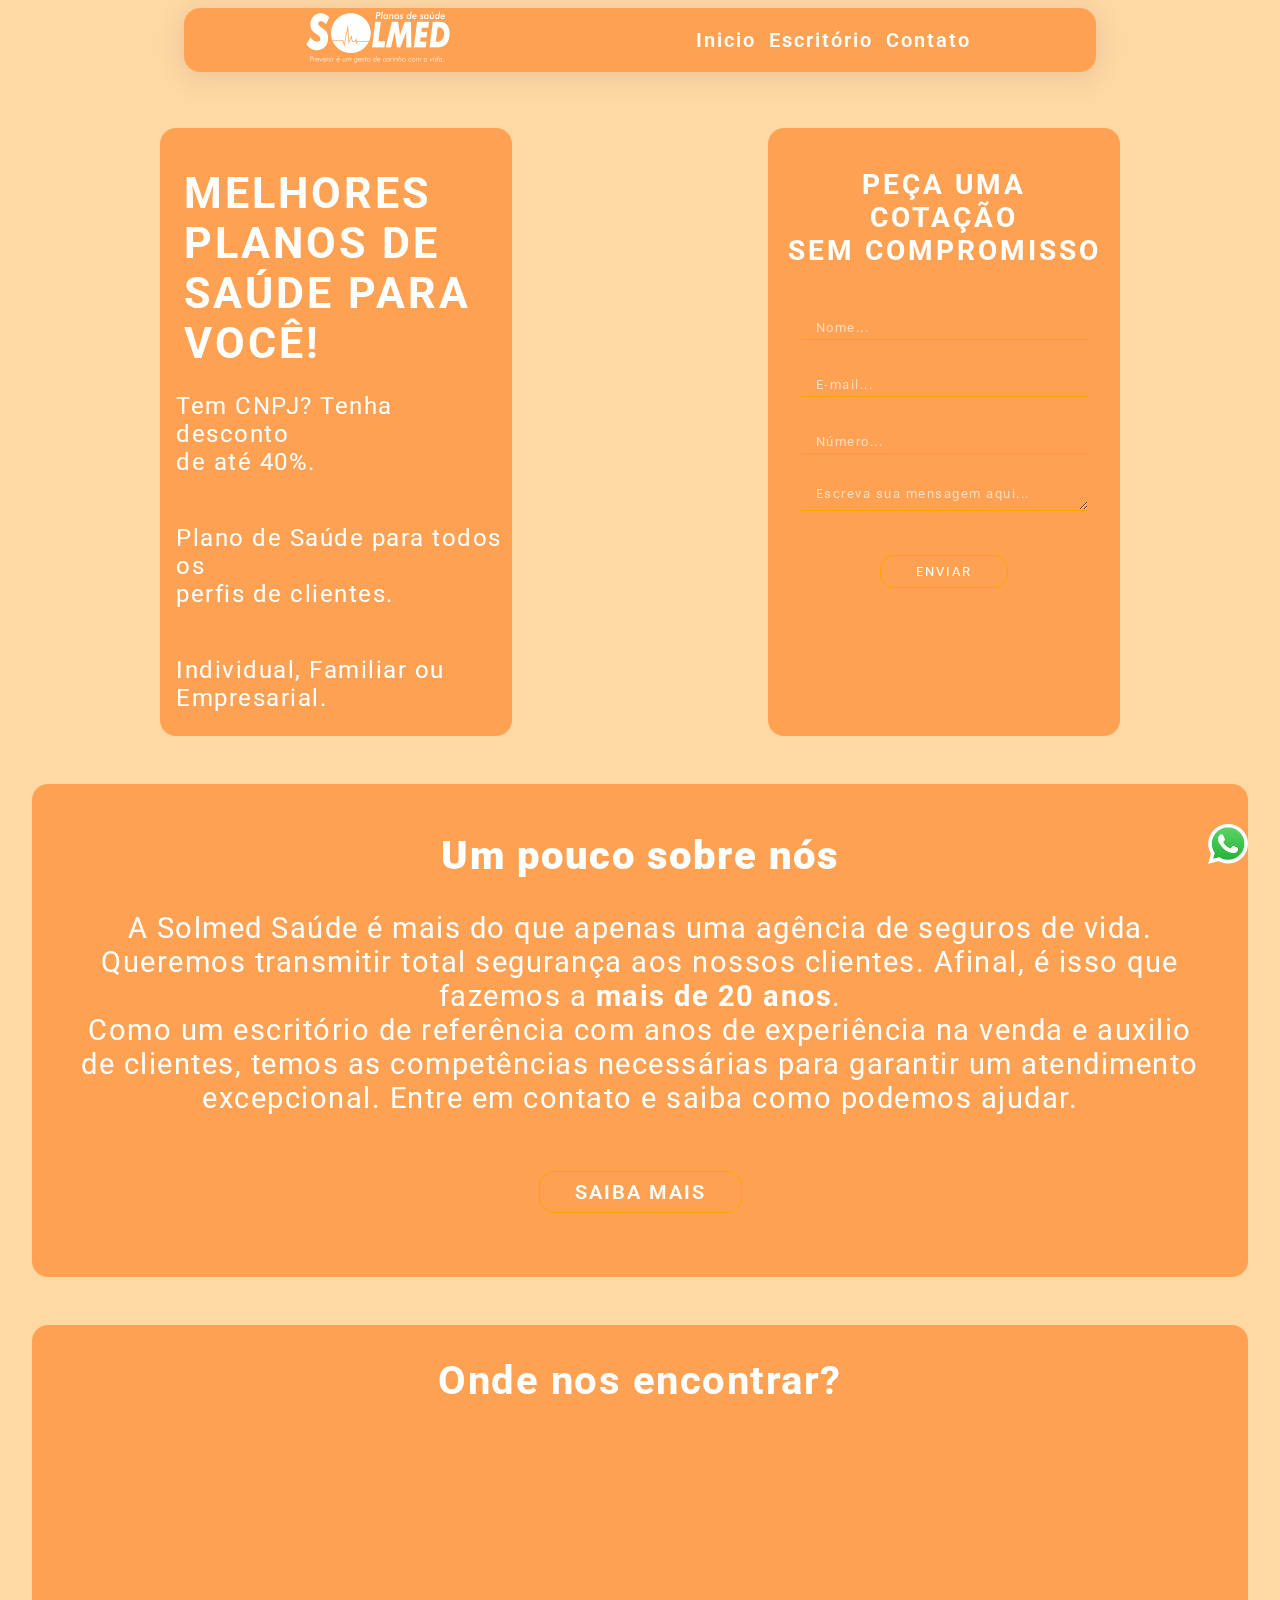
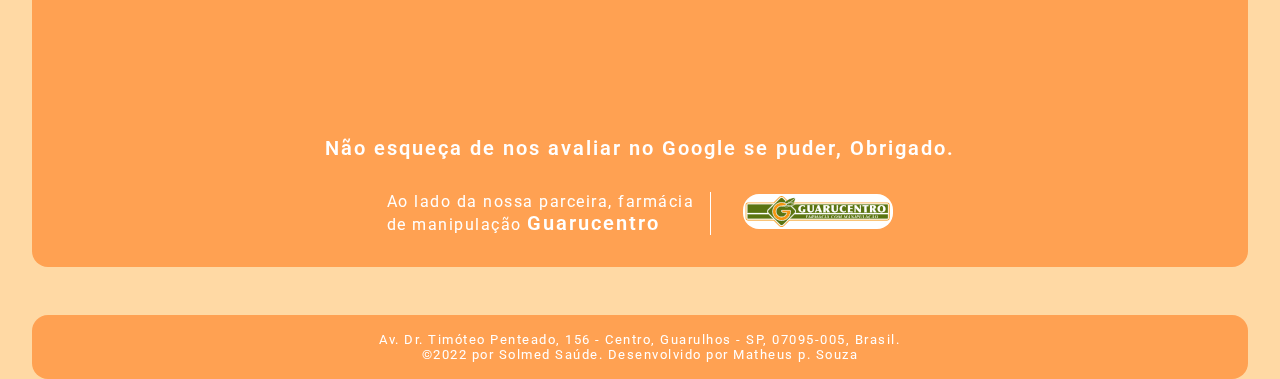
==== index/index.html @ 703ff1a8 "1.5" ====
<!DOCTYPE html>
<html lang="pt-br" dir="ltr">
<head>
    <meta charset="utf-8">
    <meta http-equiv="X-UA-Compatible" content="IE=edge" />
    <meta name="viewport" content="width=device-width, initial-scale=1" />
    <meta name="keywords" content="Saude, planos, Amil, Unimed, medtour, HBC, bom clima, hospital, convenio, medico">
    <meta name="description" content="venda de planos de saude">
    <meta name="author" content="Matheus P. Souza ">
    <link rel="stylesheet" href="estilo/geral.css" />
    <link rel="stylesheet" href="estilo/iconewhats.css" />
    <link rel="stylesheet" href="estilo/header.css" />
    <link rel="stylesheet" href="estilo/sessao2.css" />
    <link rel="stylesheet" href="estilo/sessao3.css" />
    <link rel="stylesheet" href="estilo/sessao4.css" />
    <link rel="stylesheet" href="estilo/footer.css" />
    <link rel="stylesheet" href="estilo/iconewhats.css" />
    <link rel="stylesheet" href="estilo/responsivo.css" />
    <link rel="icon" href="img/icone.ico" />
    <title>Planos saúde | Guarulhos | Solmed</title>
</head>
  <body>
    <header id="inicio">
        <section class="logomenu">
            <a href="#inicio"><img src="img/logo150.png" alt="logo solmed" /></a>
            <ul class="menu1">
                <li><a href="#inicio">Inicio</a></li>
                <li><a href="#ondenosencontrar">Escritório</a></li>
                <li><a href="https://api.whatsapp.com/send?phone=5511965307412&text=Ol%C3%A1%2C%20vim%20pelo%20site%20de%20vcs!.%20Quero%20saber%20mais%20sobre%20os%20planos." target="_blank" >Contato</a></li>
            </ul>
        </section>
    </header>
  
    <section class="sessao2">

        <ul class="esquerdo">
            <li><h1 class="planos">MELHORES PLANOS DE SAÚDE PARA VOCÊ!</h1>
            <li><p>Tem CNPJ? Tenha desconto <br />de até 40%. </p>
            <li><p>Plano de Saúde para todos os<br /> perfis de clientes.</p>
            <li><p>Individual, Familiar ou <br />Empresarial.</p>
        </ul>

        <div id="inicio" class="direito">
            <div class="contato">
                <form class="formulario">
                    <h1>Peça Uma Cotação<br>Sem Compromisso</h1>
                    <div class="caixa_entrada">
                        <input class="nome" type="text" name="name" required placeholder="Nome..." />
                    </div>

                    <div class="caixa_entrada">
                        <input class="email" type="email" name="email" required placeholder="E-mail..." />
                    </div>

                    <div class="caixa_entrada">
                        <input class="numero" type="tel" name="numero" required placeholder="Número..." />
                    </div>

                    <div class="caixa_entrada">
                        <textarea name="areatexto" id="#" cols="15" rows="1" placeholder="Escreva sua mensagem aqui..." ></textarea>
                    </div>

                    <button class="botao">Enviar</button>

                </form>
            </div>
        </div>

    </section>
    
    <section class="sessao3">
        <h1><strong>Um pouco sobre nós</strong></h1>
        <p>
            A Solmed Saúde é mais do que apenas uma agência de seguros de vida. Queremos transmitir total segurança aos nossos clientes. Afinal, é isso que fazemos a <strong>mais de 20 anos</strong>.
            <br>
            Como um escritório de referência com anos de experiência na venda e auxilio de clientes, temos as competências necessárias para garantir um atendimento excepcional. Entre em contato e saiba como podemos ajudar.
        </p>
        <a class="botao" href="https://www.instagram.com/_solmed_/" target="_blank">Saiba Mais</a>
    </section>
  
    <section class="sessao4">
        <h1 id="ondenosencontrar">Onde nos encontrar?</h1>
        <iframe src="https://www.google.com/maps/embed?pb=!1m18!1m12!1m3!1d228.74689403620033!2d-46.53321244256647!3d-23.46225699687553!2m3!1f0!2f0!3f0!3m2!1i1024!2i768!4f13.1!3m3!1m2!1s0x94cef543b46bc611%3A0x95d36ed1b46cef16!2sSOLMED%20PLANOS%20DE%20SA%C3%9ADE.!5e0!3m2!1spt-BR!2sbr!4v1658851779717!5m2!1spt-BR!2sbr" width="800" height="300" style="border:0;" allowfullscreen="" loading="lazy" referrerpolicy="no-referrer-when-downgrade"></iframe>
        <p><a href="https://www.google.com/search?q=solmed&sxsrf=ALiCzsaGj1SCkMdpQnKR7xbOOu1gixjV5A%3A1658860859029&source=hp&ei=OjXgYquuPLjO1sQPi_masAQ&iflsig=AJiK0e8AAAAAYuBDS9rd2Fd-1AD8u_5qJ4hfHVvVFKcm&oq=s&gs_lcp=[base64]&sclient=gws-wiz" target="_blank">Não esqueça de nos avaliar no Google se puder, Obrigado.</a></p>
        <div class="agradecimentos">
        <p>Ao lado da nossa parceira, farmácia<br>de manipulação <a href="http://guarucentro.com.br/"  target="_blank">Guarucentro</a></p>
        <a href="http://guarucentro.com.br/" target="_blank"><img src="img/logoguarucentro150.png" alt="Logo Farmacia de manipulação Guarucentro" /></a>
        </div>
    </section>

    <div class="icowhats">
        <img src="img/logowhats40.png" alt="Logo Whatsapp" />
    </div>

    <footer>
        <p>Av. Dr. Timóteo Penteado, 156 - Centro, Guarulhos - SP, 07095-005, Brasil.<br>©2022 por Solmed Saúde. Desenvolvido por Matheus p. Souza</p>
    </footer>

  </body>
</html>
---- index/estilo/geral.css ----
/* geral */
@import url('https://fonts.googleapis.com/css2?family=Roboto&display=swap');

* {
	padding: 0px;
	margin: 0px;
	list-style: none;
	text-decoration: none;
	font-family: 'Roboto', sans-serif;
	letter-spacing: 1.5px;
	color: #ffffff;
}

body {
	position: relative;
	display: flex;
	flex-direction: column;
	align-items: center;
	background-color: #ffe0b4;
	height: 100%;
	width: 100%;
	background: #ffd9a4;
	background-size: 100vw;
}

::-webkit-scrollbar {
	width: 9px;
}
::-webkit-scrollbar-track {
	background: #ffffff;
	border-radius: 5px;
}
::-webkit-scrollbar-thumb {
	background: #ff6a0078;
	border-radius: 5px;
}
::-webkit-scrollbar-thumb:hover {
	background: orange;
}

input:-webkit-autofill {
	-webkit-box-shadow: 0 0 0 30px rgb(255, 255, 255, 0);
	-webkit-text-fill-color: rgb(0, 0, 0);
}
---- index/estilo/iconewhats.css ----
.icowhats {
    position: fixed;
    right: 2rem;
    bottom: 2rem;
    z-index: 10;
    cursor: pointer;
}
---- index/estilo/header.css ----
/* cabeçalho */
header {
    display: flex;
    height: 5rem;
    width: 95vw;
    align-items: center;
}
.logomenu {
    width: 75%;
    height: 4rem;
    min-width: 20rem;
    display: flex;
    justify-content: space-around;
    align-items: center;
    margin-left: auto;
    margin-right: auto;
    /* From https://css.glass */
    background: rgb(255, 106, 0, 0.5);
    border-radius: 16px;
    box-shadow: 0 4px 30px rgba(0, 0, 0, 0.1);
    backdrop-filter: blur(10px);
    -webkit-backdrop-filter: blur(10px);
}
.menu1 {
    display: inline-flex;
    width: 18rem;
    align-items: center;
    justify-content: space-around;
}
a {
    font-size: 20px;
    font-weight: 600;
    letter-spacing: 2px;
}
---- index/estilo/sessao2.css ----
/*Grade*/
.sessao2 {
    padding-top: 3rem;
    display: flex;
    justify-content: space-around;
    height: auto;
    width: 95vw;
    flex-wrap: wrap;
}
/*Quadros*/
.esquerdo, .direito {
    height: auto;
    width: 45%;
    max-width: 22rem;
    /* From https://css.glass */
    background: rgb(255, 106, 0, 0.5);
    border-radius: 16px;
    backdrop-filter: blur(10px);
    -webkit-backdrop-filter: blur(10px);
    box-sizing: border-box;
}
/*Esquerdo*/
.esquerdo h1 {
    font-size: 43px ;
    padding: 2.5rem 0 0 1.5rem;
    letter-spacing: 3px;
}
.esquerdo p {
    padding: 1.5rem 0 1.5rem 1rem;
    color: #ffffff;
    font-size: 24px;
}

/*Direito*/
.contato {
    display: flex;
    text-align: center;
}
.formulario {
    max-width: 20rem;
    margin: auto;
}
.formulario h1 {
    font-size: 28px;
    color: #ffffff;
    padding: 2.5rem 0 1rem 0;
    text-transform: uppercase;
    letter-spacing: 3px;
}
/*Entradas*/
.caixa_entrada {
    position: relative;
}
.nome, .email, textarea, .numero {
    color: #000000;
    width: 17rem;
    height: 1.5rem;
    background: transparent;
    border: none;
    border-bottom: 1px solid orange;
    margin-top: 2rem;
    padding-left: 15px;
}
input:focus, textarea {
    outline: 0;
}
::placeholder {
    color: #ffffff9c;
}

/*Confirma��o*/
.botao {
    text-transform: uppercase;
    letter-spacing: 2px;
    margin: 2.5rem 0 2rem 0;
    padding: 8px 35px;
    border: 1px solid orange;
    border-radius: 15px;
    background-color: rgb(255, 255, 255, 0);
    color: #ffffff;
    transition: 0.3s;
}
.botao:hover {
    background: rgb(255, 106, 50);
    cursor: pointer;
}
---- index/estilo/sessao3.css ----
.sessao3 {
    display: flex;
    flex-direction: column;
    align-items: center;
    padding: 2rem;
    margin-top: 3rem;
    height: auto;
    width: 95vw;
    background: rgb(255, 106, 0, 0.5);
    border-radius: 16px;
    backdrop-filter: blur(10px);
    -webkit-backdrop-filter: blur(10px);
    box-sizing: border-box;
}
.sessao3 h1, .sessao3 p {
    text-align: center;
    font-size: 22pt;
    margin:1rem;
}
.sessao3 h1 {
    font-size: 30pt;
}
---- index/estilo/sessao4.css ----
.espaco {
    height: 30rem;
    width: 3rem;
    background: #808080;
}
.sessao4 {
    display: flex;
    flex-direction: column;
    align-items: center;
    height: auto;
    width: 95vw;
    background: rgb(255, 106, 0, 0.5);
    border-radius: 16px;
    backdrop-filter: blur(10px);
    -webkit-backdrop-filter: blur(10px);
    box-sizing: border-box;
    margin-top: 3rem;
    padding: 2rem 0 2rem 0;
}
.sessao4 h1 {
    font-size: 30pt;
    text-align: center;
}
iframe {
    margin: 1rem 0 1rem 0;
    width: 90%;
    min-width: 20rem;
}
---- index/estilo/footer.css ----
footer {
    display: flex;
    align-items: center;
    justify-content: center;
    height: 3rem;
    width: 95vw;
    background: rgb(255, 106, 0, 0.5);
    border-radius: 16px;
    backdrop-filter: blur(10px);
    -webkit-backdrop-filter: blur(10px);
    box-sizing: border-box;
    margin-top: 3rem;
    padding: 2rem 0 2rem 0;
}
.agradecimentos {
    display: flex;
    align-items: center;
    justify-content: center;
    margin-top: 2rem;
}
.agradecimentos p {
    padding-right: 1rem;
    border-right: 1px solid #ffffff;
}
.agradecimentos img {
    border-radius: 16px;
    margin-left: 2rem;
}
footer p {
    font-size: 10pt;
    width: 90%;
    text-align: center;
}
---- index/estilo/iconewhats.css ----
.icowhats {
    position: fixed;
    right: 2rem;
    bottom: 2rem;
    z-index: 10;
    cursor: pointer;
}
---- index/estilo/responsivo.css ----
/*Responsivo m�dio*/
@media (max-width: 900px) {
    .direito, .esquerdo {
        width: 23rem;
    }
    .esquerdo {
        display: none;
    }
    .sessao4 p, .sessao4 a {
        font-size: 10pt;
    }
    header a {
        font-size: 12pt;
    }
    .sessao3 p {
        font-size: 15pt;
    }
    .sessao3 h1 {
        font-size: 25pt;
    }
    .botao {
        font-size: 8pt;
    }
}
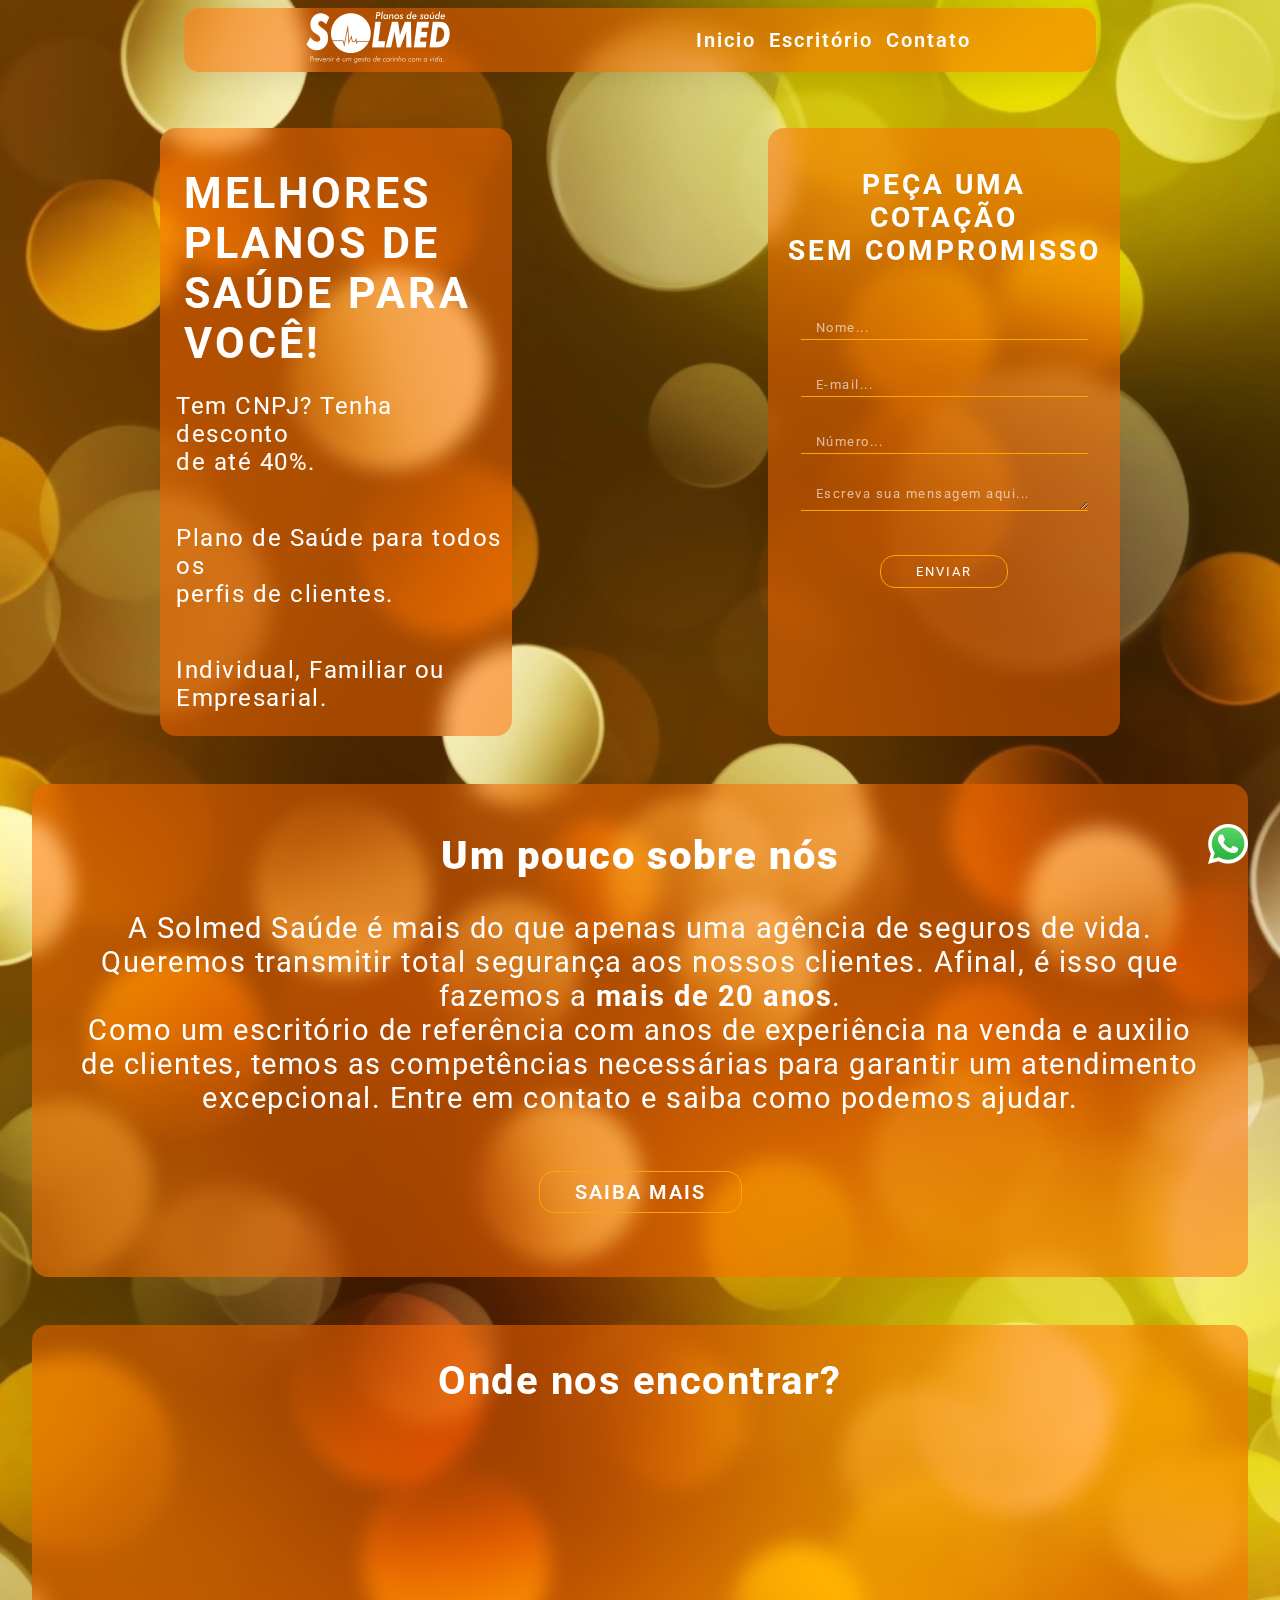
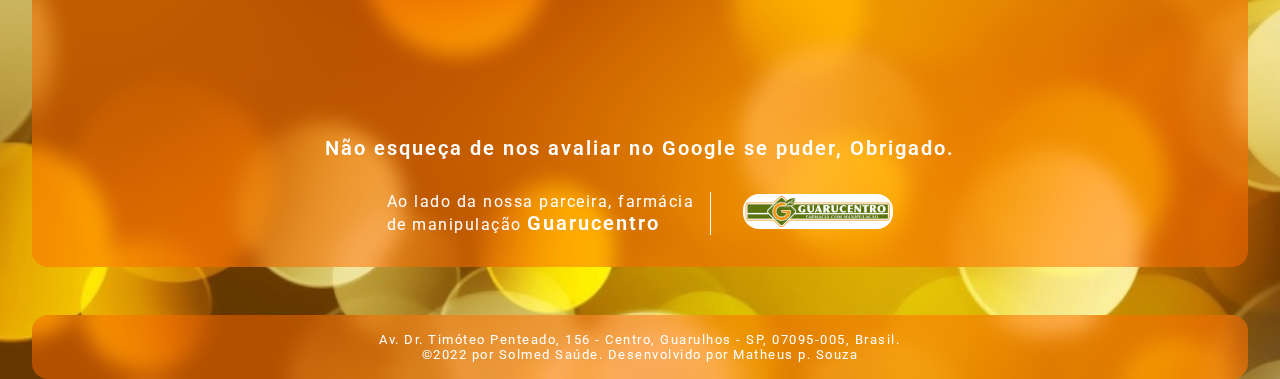
==== commit 731010fd: "1.6" ====
--- a/index/index.html
+++ b/index/index.html
@@ -22,7 +22,7 @@
   <body>
     <header id="inicio">
         <section class="logomenu">
-            <a href="#inicio"><img src="img/logo150.png" alt="logo solmed" /></a>
+            <a href="#inicio"><img src="img/logo150.png" class="logo" alt="logo-solmed" /></a>
             <ul class="menu1">
                 <li><a href="#inicio">Inicio</a></li>
                 <li><a href="#ondenosencontrar">Escritório</a></li>
--- a/index/estilo/geral.css
+++ b/index/estilo/geral.css
@@ -16,10 +16,9 @@
 	display: flex;
 	flex-direction: column;
 	align-items: center;
-	background-color: #ffe0b4;
 	height: 100%;
 	width: 100%;
-	background: #ffd9a4;
+	background-image: url(../img/fundo/fundo.jpg);
 	background-size: 100vw;
 }
 
--- a/index/estilo/sessao4.css
+++ b/index/estilo/sessao4.css
@@ -1,8 +1,3 @@
-.espaco {
-    height: 30rem;
-    width: 3rem;
-    background: #808080;
-}
 .sessao4 {
     display: flex;
     flex-direction: column;
@@ -15,7 +10,7 @@
     -webkit-backdrop-filter: blur(10px);
     box-sizing: border-box;
     margin-top: 3rem;
-    padding: 2rem 0 2rem 0;
+    padding: 2rem;
 }
 .sessao4 h1 {
     font-size: 30pt;
@@ -23,6 +18,6 @@
 }
 iframe {
     margin: 1rem 0 1rem 0;
-    width: 90%;
+    width: 100%;
     min-width: 20rem;
-}+}
--- a/index/estilo/responsivo.css
+++ b/index/estilo/responsivo.css
@@ -21,4 +21,28 @@
     .botao {
         font-size: 8pt;
     }
+    .sessao4 h1 {
+        font-size: 20pt;
+    }
 }
+
+@media (max-width: 600px) {
+    .logo{
+        height: 2rem;
+    }
+    header a {
+        font-size: 10pt;
+    }
+    .menu1 {
+        width: 13rem;
+    }
+    .sessao3 h1 {
+        font-size: 20pt;
+    }
+    .sessao3 p {
+        font-size: 13pt;
+    }
+    .sessao4 {
+
+    }
+}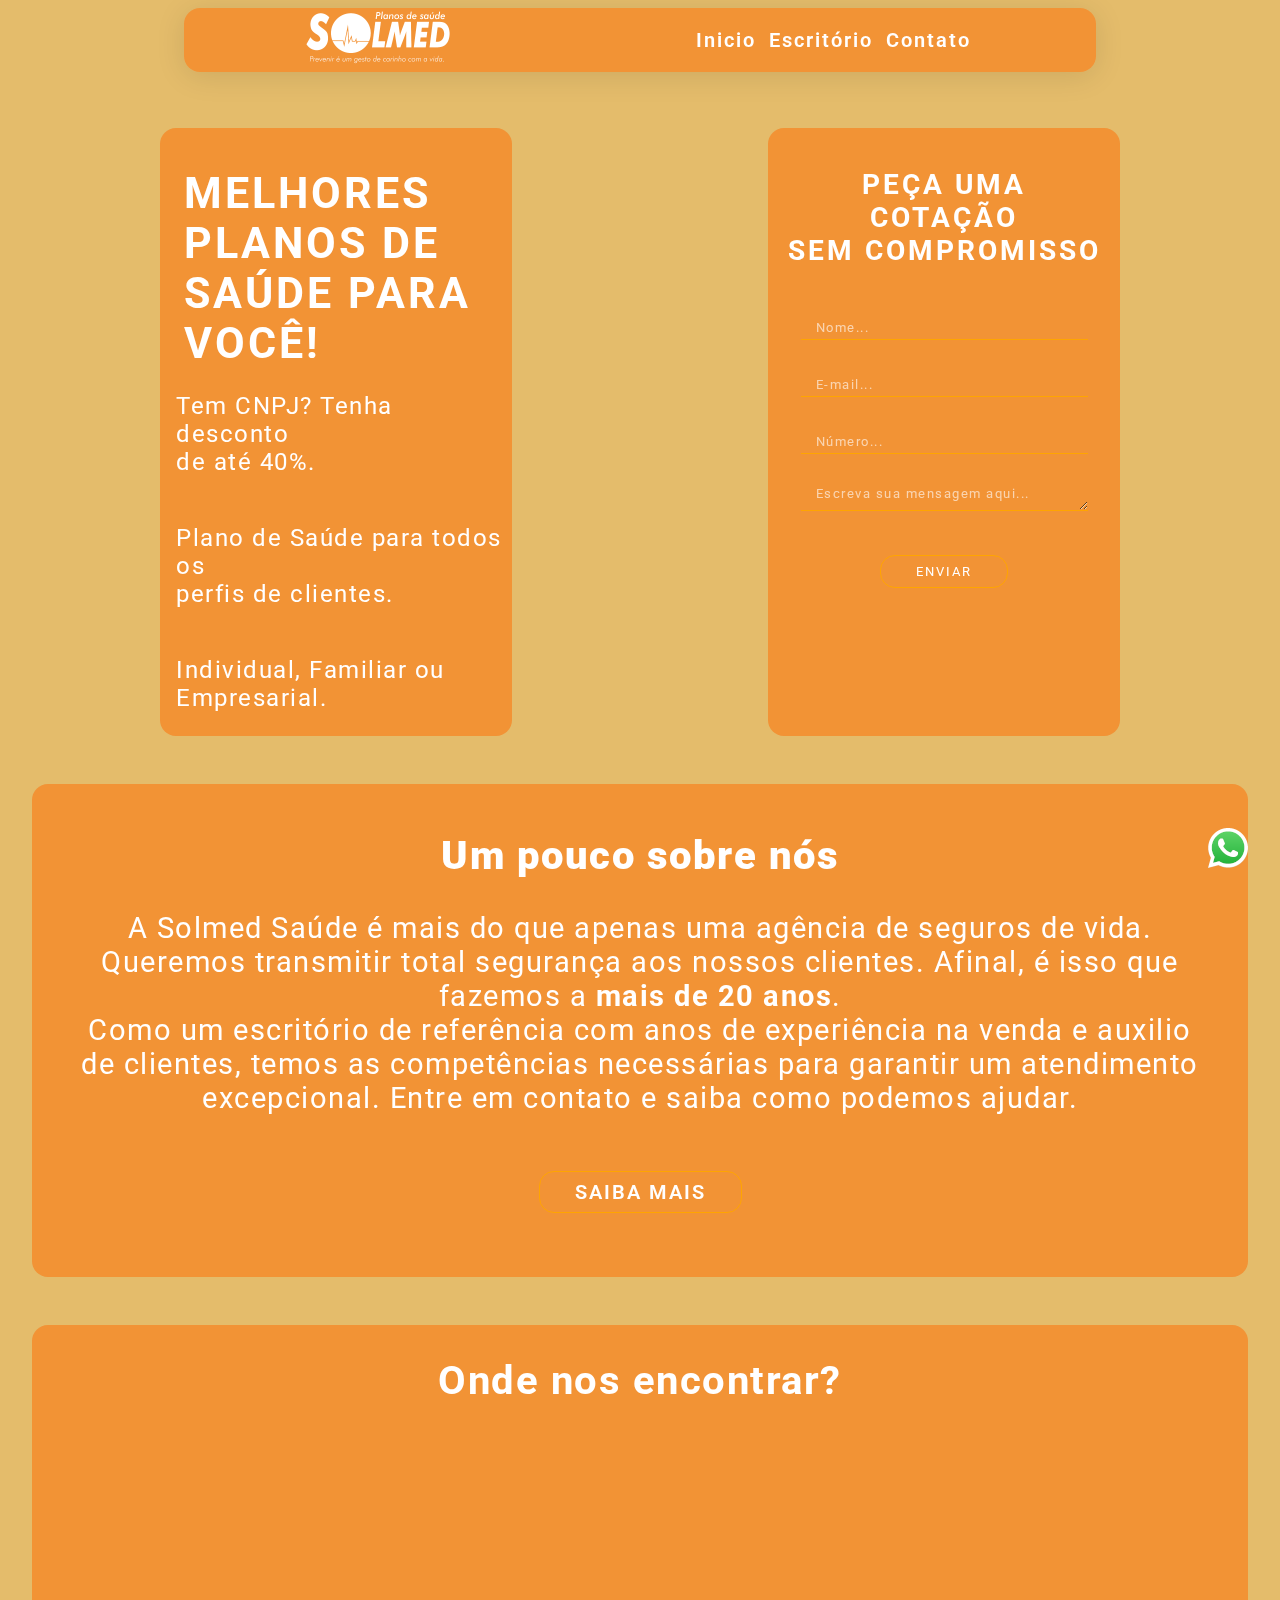
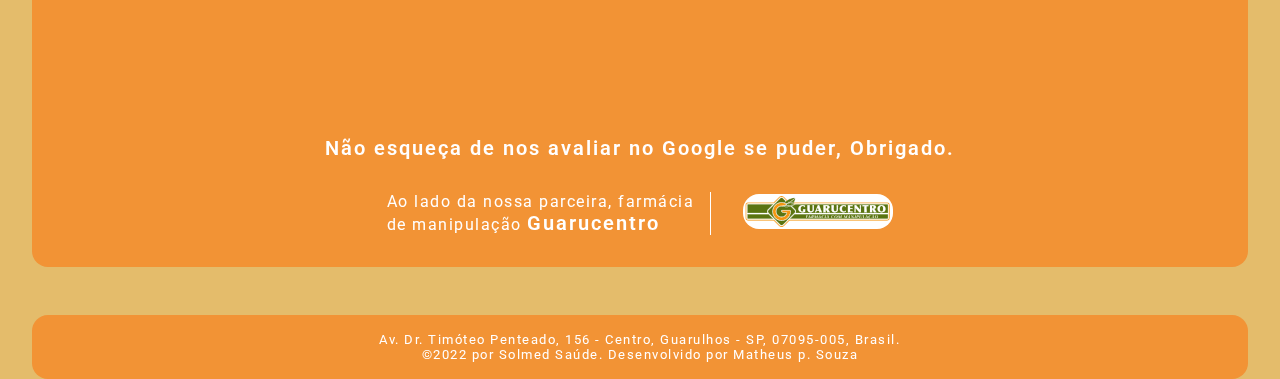
==== commit dd17bade: "2.1" ====
--- a/index/index.html
+++ b/index/index.html
@@ -8,7 +8,6 @@
     <meta name="description" content="venda de planos de saude">
     <meta name="author" content="Matheus P. Souza ">
     <link rel="stylesheet" href="estilo/geral.css" />
-    <link rel="stylesheet" href="estilo/iconewhats.css" />
     <link rel="stylesheet" href="estilo/header.css" />
     <link rel="stylesheet" href="estilo/sessao2.css" />
     <link rel="stylesheet" href="estilo/sessao3.css" />
@@ -16,21 +15,22 @@
     <link rel="stylesheet" href="estilo/footer.css" />
     <link rel="stylesheet" href="estilo/iconewhats.css" />
     <link rel="stylesheet" href="estilo/responsivo.css" />
+    <link rel="stylesheet" href="estilo/iconewhats.css" />
     <link rel="icon" href="img/icone.ico" />
     <title>Planos saúde | Guarulhos | Solmed</title>
 </head>
-  <body>
+<body>
     <header id="inicio">
         <section class="logomenu">
             <a href="#inicio"><img src="img/logo150.png" class="logo" alt="logo-solmed" /></a>
             <ul class="menu1">
                 <li><a href="#inicio">Inicio</a></li>
                 <li><a href="#ondenosencontrar">Escritório</a></li>
-                <li><a href="https://api.whatsapp.com/send?phone=5511965307412&text=Ol%C3%A1%2C%20vim%20pelo%20site%20de%20vcs!.%20Quero%20saber%20mais%20sobre%20os%20planos." target="_blank" >Contato</a></li>
+                <li><a href="https://api.whatsapp.com/send?phone=5511965307412&text=Ol%C3%A1%2C%20vim%20pelo%20site%20de%20vcs!.%20Quero%20saber%20mais%20sobre%20os%20planos." target="_blank">Contato</a></li>
             </ul>
         </section>
     </header>
-  
+
     <section class="sessao2">
 
         <ul class="esquerdo">
@@ -42,32 +42,27 @@
 
         <div id="inicio" class="direito">
             <div class="contato">
-                <form class="formulario">
+                <form action="testando.txt" method="post" class="formulario">
                     <h1>Peça Uma Cotação<br>Sem Compromisso</h1>
                     <div class="caixa_entrada">
                         <input class="nome" type="text" name="name" required placeholder="Nome..." />
                     </div>
-
                     <div class="caixa_entrada">
                         <input class="email" type="email" name="email" required placeholder="E-mail..." />
                     </div>
-
                     <div class="caixa_entrada">
                         <input class="numero" type="tel" name="numero" required placeholder="Número..." />
                     </div>
-
                     <div class="caixa_entrada">
-                        <textarea name="areatexto" id="#" cols="15" rows="1" placeholder="Escreva sua mensagem aqui..." ></textarea>
+                        <textarea name="areatexto" id="#" cols="15" rows="1" placeholder="Escreva sua mensagem aqui..."></textarea>
                     </div>
-
                     <button class="botao">Enviar</button>
-
                 </form>
             </div>
         </div>
 
     </section>
-    
+
     <section class="sessao3">
         <h1><strong>Um pouco sobre nós</strong></h1>
         <p>
@@ -77,24 +72,39 @@
         </p>
         <a class="botao" href="https://www.instagram.com/_solmed_/" target="_blank">Saiba Mais</a>
     </section>
-  
+
     <section class="sessao4">
         <h1 id="ondenosencontrar">Onde nos encontrar?</h1>
         <iframe src="https://www.google.com/maps/embed?pb=!1m18!1m12!1m3!1d228.74689403620033!2d-46.53321244256647!3d-23.46225699687553!2m3!1f0!2f0!3f0!3m2!1i1024!2i768!4f13.1!3m3!1m2!1s0x94cef543b46bc611%3A0x95d36ed1b46cef16!2sSOLMED%20PLANOS%20DE%20SA%C3%9ADE.!5e0!3m2!1spt-BR!2sbr!4v1658851779717!5m2!1spt-BR!2sbr" width="800" height="300" style="border:0;" allowfullscreen="" loading="lazy" referrerpolicy="no-referrer-when-downgrade"></iframe>
         <p><a href="https://www.google.com/search?q=solmed&sxsrf=ALiCzsaGj1SCkMdpQnKR7xbOOu1gixjV5A%3A1658860859029&source=hp&ei=OjXgYquuPLjO1sQPi_masAQ&iflsig=AJiK0e8AAAAAYuBDS9rd2Fd-1AD8u_5qJ4hfHVvVFKcm&oq=s&gs_lcp=[base64]&sclient=gws-wiz" target="_blank">Não esqueça de nos avaliar no Google se puder, Obrigado.</a></p>
         <div class="agradecimentos">
-        <p>Ao lado da nossa parceira, farmácia<br>de manipulação <a href="http://guarucentro.com.br/"  target="_blank">Guarucentro</a></p>
-        <a href="http://guarucentro.com.br/" target="_blank"><img src="img/logoguarucentro150.png" alt="Logo Farmacia de manipulação Guarucentro" /></a>
+            <p>Ao lado da nossa parceira, farmácia<br>de manipulação <a href="http://guarucentro.com.br/" target="_blank">Guarucentro</a></p>
+            <a href="http://guarucentro.com.br/" target="_blank"><img src="img/logoguarucentro150.png" alt="Logo Farmacia de manipulação Guarucentro" /></a>
         </div>
     </section>
 
-    <div class="icowhats">
+    <div class="icowhats" onclick="abrirmenu()">
         <img src="img/logowhats40.png" alt="Logo Whatsapp" />
     </div>
+
+    <section class="chatwhatsap">
+        <div class="topo">
+            <p>L</p>
+            <p>Solmed</p>
+            <button class="fechar" onclick="fecharmenu()" >X</button>
+        </div>
+        <div class="centro">
+        </div>
+        <div class="baixo">
+            <input type="text" name="name" placeholder="Mensagem" />
+            <button class="enviar"><img src="img/env35.png" alt="botao de enviar" /></button>
+        </div>
+    </section>
 
     <footer>
         <p>Av. Dr. Timóteo Penteado, 156 - Centro, Guarulhos - SP, 07095-005, Brasil.<br>©2022 por Solmed Saúde. Desenvolvido por Matheus p. Souza</p>
     </footer>
 
-  </body>
+    <script src="script.js"></script>
+</body>
 </html>
--- a/index/estilo/geral.css
+++ b/index/estilo/geral.css
@@ -16,10 +16,9 @@
 	display: flex;
 	flex-direction: column;
 	align-items: center;
-	height: 100%;
-	width: 100%;
-	background-image: url(../img/fundo/fundo.jpg);
-	background-size: 100vw;
+	height: auto;
+	width: auto;
+	background: #E4BC6B;
 }
 
 ::-webkit-scrollbar {
--- a/index/estilo/iconewhats.css
+++ b/index/estilo/iconewhats.css
@@ -1,7 +1,47 @@
 .icowhats {
+    display: flex; /*display flex >> display none JS*/
+    transition: 1s;
     position: fixed;
     right: 2rem;
     bottom: 2rem;
     z-index: 10;
     cursor: pointer;
 }
+.chatwhatsap {
+    display: flex; /*display none >> display flex JS*/
+    transition: 1s;
+    position: fixed;
+    right: 3rem;
+    bottom: 3rem;
+    background: #fff;
+    height: auto;
+    width: auto;
+    flex-direction: column;
+    border: 1px solid #00a356;
+    border-radius: 13px;
+    overflow: hidden;
+    z-index: -1;
+    opacity: 0;
+}
+.topo, .baixo {
+    background: #00a356;
+    display: flex;
+    justify-content: space-around;
+    padding: 0.3rem;
+    align-items: center;
+}
+.centro {
+    height: 15rem;
+    padding: 0.3rem;
+}
+.chatwhatsap button {
+    background: none;
+    border: none;
+    cursor: pointer;
+}
+.baixo input {
+    padding: 0.3rem;
+    outline: none;
+    width: 70%;
+    color: #000;
+}--- a/index/estilo/iconewhats.css
+++ b/index/estilo/iconewhats.css
@@ -1,7 +1,47 @@
 .icowhats {
+    display: flex; /*display flex >> display none JS*/
+    transition: 1s;
     position: fixed;
     right: 2rem;
     bottom: 2rem;
     z-index: 10;
     cursor: pointer;
 }
+.chatwhatsap {
+    display: flex; /*display none >> display flex JS*/
+    transition: 1s;
+    position: fixed;
+    right: 3rem;
+    bottom: 3rem;
+    background: #fff;
+    height: auto;
+    width: auto;
+    flex-direction: column;
+    border: 1px solid #00a356;
+    border-radius: 13px;
+    overflow: hidden;
+    z-index: -1;
+    opacity: 0;
+}
+.topo, .baixo {
+    background: #00a356;
+    display: flex;
+    justify-content: space-around;
+    padding: 0.3rem;
+    align-items: center;
+}
+.centro {
+    height: 15rem;
+    padding: 0.3rem;
+}
+.chatwhatsap button {
+    background: none;
+    border: none;
+    cursor: pointer;
+}
+.baixo input {
+    padding: 0.3rem;
+    outline: none;
+    width: 70%;
+    color: #000;
+}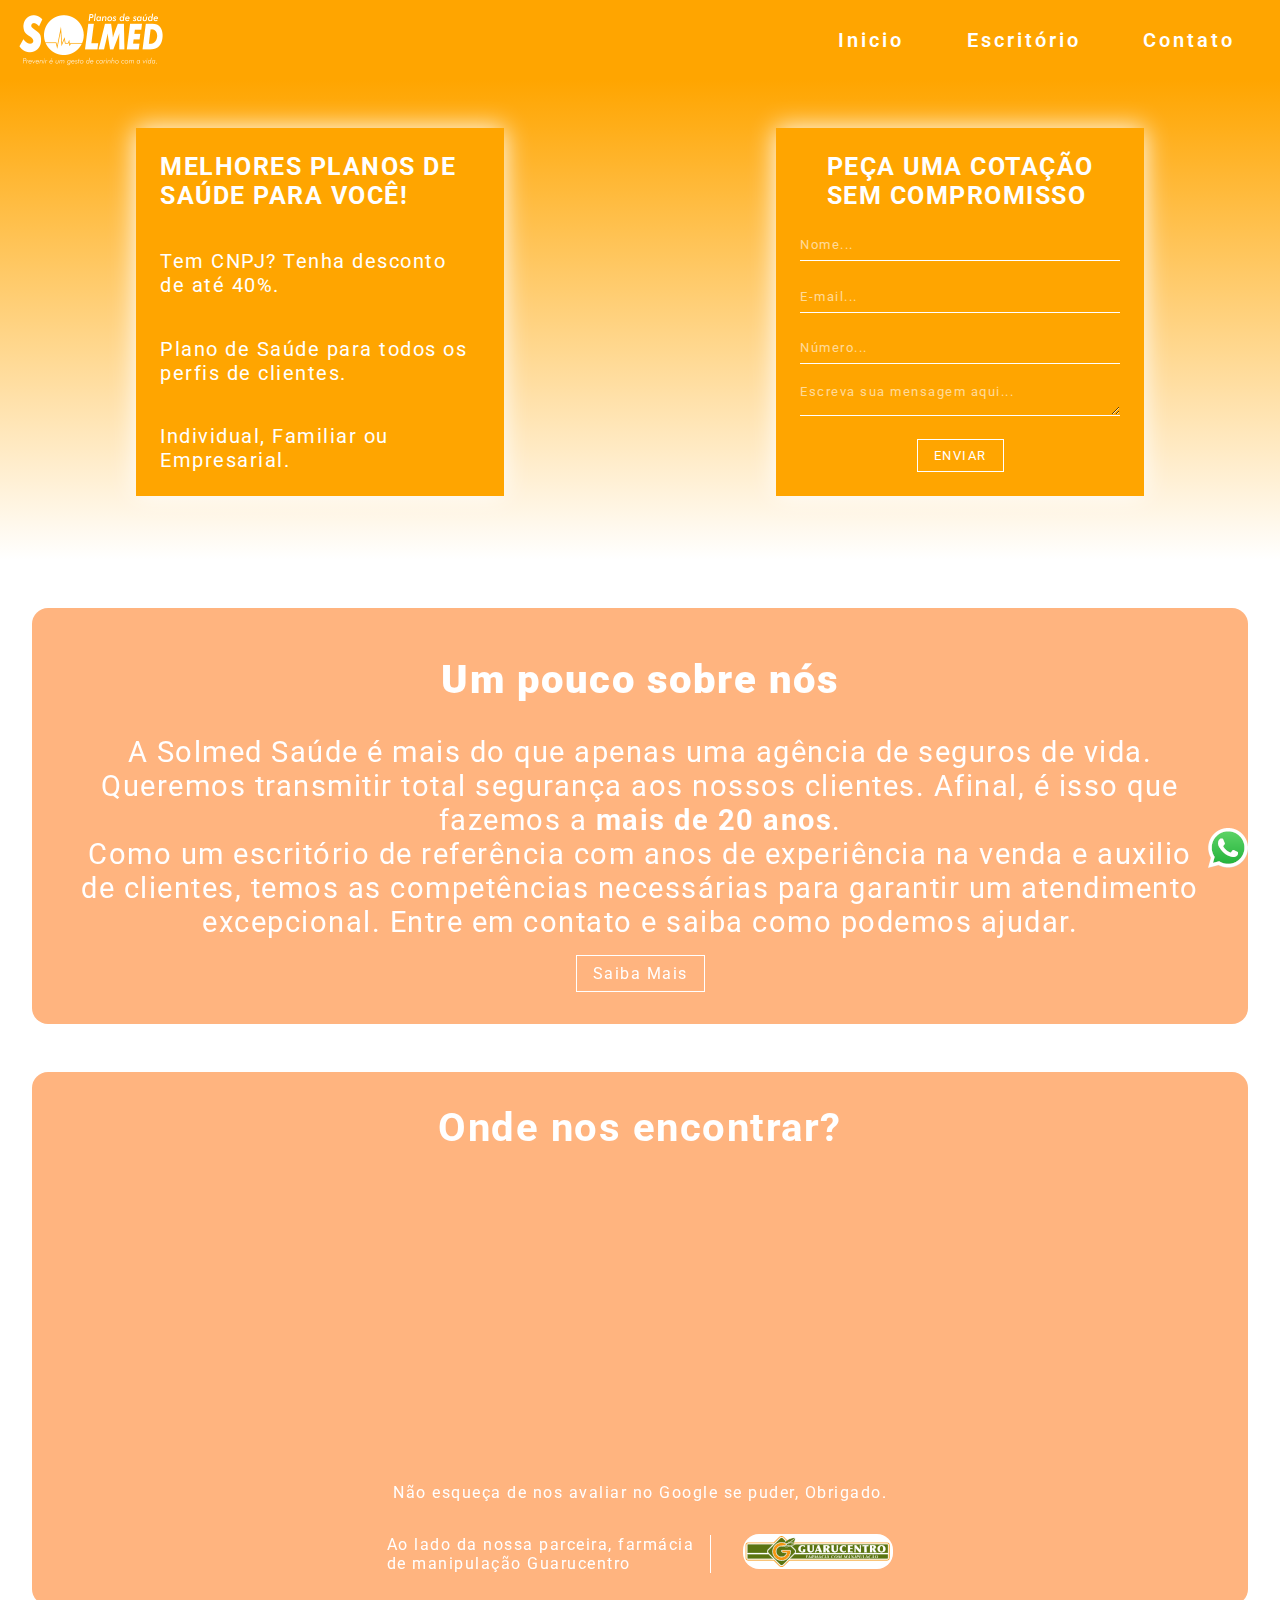
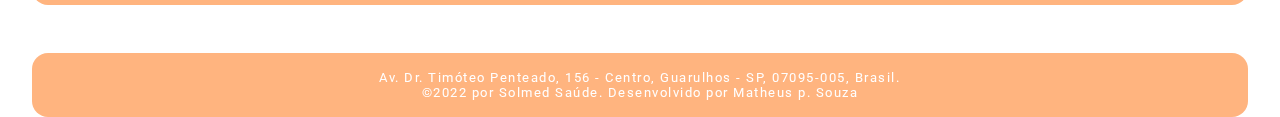
==== commit f712a84e: "2.2" ====
--- a/index/index.html
+++ b/index/index.html
@@ -9,7 +9,7 @@
     <meta name="author" content="Matheus P. Souza ">
     <link rel="stylesheet" href="estilo/geral.css" />
     <link rel="stylesheet" href="estilo/header.css" />
-    <link rel="stylesheet" href="estilo/sessao2.css" />
+    <link rel="stylesheet" href="estilo/sessao1.css" />
     <link rel="stylesheet" href="estilo/sessao3.css" />
     <link rel="stylesheet" href="estilo/sessao4.css" />
     <link rel="stylesheet" href="estilo/footer.css" />
@@ -21,17 +21,15 @@
 </head>
 <body>
     <header id="inicio">
-        <section class="logomenu">
-            <a href="#inicio"><img src="img/logo150.png" class="logo" alt="logo-solmed" /></a>
-            <ul class="menu1">
-                <li><a href="#inicio">Inicio</a></li>
-                <li><a href="#ondenosencontrar">Escritório</a></li>
-                <li><a href="https://api.whatsapp.com/send?phone=5511965307412&text=Ol%C3%A1%2C%20vim%20pelo%20site%20de%20vcs!.%20Quero%20saber%20mais%20sobre%20os%20planos." target="_blank">Contato</a></li>
-            </ul>
-        </section>
+        <img class="logo" src="img/logo150.png" alt="logo-solmed" />
+        <ul class="menu1">
+            <li><a href="#inicio">Inicio</a></li>
+            <li><a href="#ondenosencontrar">Escritório</a></li>
+            <li><a href="https://api.whatsapp.com/send?phone=5511965307412&text=Ol%C3%A1%2C%20vim%20pelo%20site%20de%20vcs!.%20Quero%20saber%20mais%20sobre%20os%20planos." target="_blank">Contato</a></li>
+        </ul>
     </header>
 
-    <section class="sessao2">
+    <section class="sessao1">
 
         <ul class="esquerdo">
             <li><h1 class="planos">MELHORES PLANOS DE SAÚDE PARA VOCÊ!</h1>
@@ -40,26 +38,22 @@
             <li><p>Individual, Familiar ou <br />Empresarial.</p>
         </ul>
 
-        <div id="inicio" class="direito">
-            <div class="contato">
-                <form action="testando.txt" method="post" class="formulario">
-                    <h1>Peça Uma Cotação<br>Sem Compromisso</h1>
-                    <div class="caixa_entrada">
-                        <input class="nome" type="text" name="name" required placeholder="Nome..." />
-                    </div>
-                    <div class="caixa_entrada">
-                        <input class="email" type="email" name="email" required placeholder="E-mail..." />
-                    </div>
-                    <div class="caixa_entrada">
-                        <input class="numero" type="tel" name="numero" required placeholder="Número..." />
-                    </div>
-                    <div class="caixa_entrada">
-                        <textarea name="areatexto" id="#" cols="15" rows="1" placeholder="Escreva sua mensagem aqui..."></textarea>
-                    </div>
-                    <button class="botao">Enviar</button>
-                </form>
+        <form class="direito" action="testando.txt" method="post">
+            <h1>PEÇA UMA COTAÇÃO<br>SEM COMPROMISSO</h1>
+            <div class="caixa_entrada">
+                <input class="nome" type="text" name="name" required placeholder="Nome..." />
             </div>
-        </div>
+            <div class="caixa_entrada">
+                <input class="email" type="email" name="email" required placeholder="E-mail..." />
+            </div>
+            <div class="caixa_entrada">
+                <input class="numero" type="tel" name="numero" required placeholder="Número..." />
+            </div>
+            <div class="caixa_entrada">
+                <textarea name="areatexto" id="#" cols="15" rows="1" placeholder="Escreva sua mensagem aqui..."></textarea>
+            </div>
+            <button class="botao">ENVIAR</button>
+        </form>
 
     </section>
 
--- a/index/estilo/geral.css
+++ b/index/estilo/geral.css
@@ -5,37 +5,32 @@
 	padding: 0px;
 	margin: 0px;
 	list-style: none;
+	border: none;
+	outline: 0;
 	text-decoration: none;
 	font-family: 'Roboto', sans-serif;
 	letter-spacing: 1.5px;
 	color: #ffffff;
+	box-sizing: border-box;
 }
-
 body {
-	position: relative;
 	display: flex;
 	flex-direction: column;
 	align-items: center;
-	height: auto;
-	width: auto;
-	background: #E4BC6B;
+	justify-content: center;
+	height: 100%;
+	width: 100%;
+	background: #fff;
 }
-
 ::-webkit-scrollbar {
 	width: 9px;
 }
 ::-webkit-scrollbar-track {
-	background: #ffffff;
-	border-radius: 5px;
+	background: rgba(255, 166, 0, 0.5);
 }
 ::-webkit-scrollbar-thumb {
-	background: #ff6a0078;
-	border-radius: 5px;
-}
-::-webkit-scrollbar-thumb:hover {
 	background: orange;
 }
-
 input:-webkit-autofill {
 	-webkit-box-shadow: 0 0 0 30px rgb(255, 255, 255, 0);
 	-webkit-text-fill-color: rgb(0, 0, 0);
--- a/index/estilo/header.css
+++ b/index/estilo/header.css
@@ -1,34 +1,27 @@
 /* cabeçalho */
 header {
+    background: orange;
     display: flex;
+    justify-content: space-between;
+    align-items: center;
     height: 5rem;
-    width: 95vw;
-    align-items: center;
-}
-.logomenu {
-    width: 75%;
-    height: 4rem;
-    min-width: 20rem;
-    display: flex;
-    justify-content: space-around;
-    align-items: center;
-    margin-left: auto;
-    margin-right: auto;
-    /* From https://css.glass */
-    background: rgb(255, 106, 0, 0.5);
-    border-radius: 16px;
-    box-shadow: 0 4px 30px rgba(0, 0, 0, 0.1);
-    backdrop-filter: blur(10px);
-    -webkit-backdrop-filter: blur(10px);
+    width: 100%;
+    padding: 0 1rem;
 }
 .menu1 {
-    display: inline-flex;
-    width: 18rem;
+    display: flex;
     align-items: center;
-    justify-content: space-around;
+    gap: 0.3rem;
 }
-a {
+header a {
     font-size: 20px;
     font-weight: 600;
-    letter-spacing: 2px;
+    padding: 1.8rem;
+    letter-spacing: 3px;
+}
+.logo:hover {
+    filter: drop-shadow(0px 0px 1px);
+}
+header a:hover {
+    filter: drop-shadow(1px 1px 5px);
 }--- a/index/estilo/sessao1.css
+++ b/index/estilo/sessao1.css
@@ -0,0 +1,65 @@
+/*Grade*/
+.sessao1 {
+    padding-top: 3rem;
+    display: flex;
+    justify-content: space-around;
+    height: 30rem;
+    width: 100%;
+    flex-wrap: wrap;
+    background-image: linear-gradient(orange, white);
+}
+/*Quadros*/
+.esquerdo, .direito {
+    background: orange;
+    box-shadow: white 0 0 1.5rem;
+    height: 23rem;
+    width: 23rem;
+    padding: 1.5rem;
+    display: flex;
+    flex-direction: column;
+    justify-content: space-between;
+}
+/*Esquerdo*/
+.esquerdo h1 {
+    font-size: 25px;
+}
+.esquerdo p {
+    color: #ffffff;
+    font-size: 20px;
+}
+/*Direito*/
+.direito {
+    align-items: center;
+}
+.direito h1 {
+    font-size: 25px;
+    color: #ffffff;
+}
+/*Entradas*/
+input, textarea {
+    background: transparent;
+    color: white;
+    border-bottom: 1px solid white;
+    width: 20rem;
+    max-width: 20rem;
+    min-width: 15rem;
+    max-height: 5rem;
+    min-height: 2rem;
+}
+::placeholder {
+    color: #ffffff9c;
+}
+
+/*Confirmação*/
+.botao {
+    border: 1px solid white;
+    background-color: transparent;
+    color: #ffffff;
+    transition: 0.3s;
+    cursor: pointer;
+    padding: 0.5rem 1rem;
+}
+.botao:hover {
+    background: white;
+    color: orange;
+}
